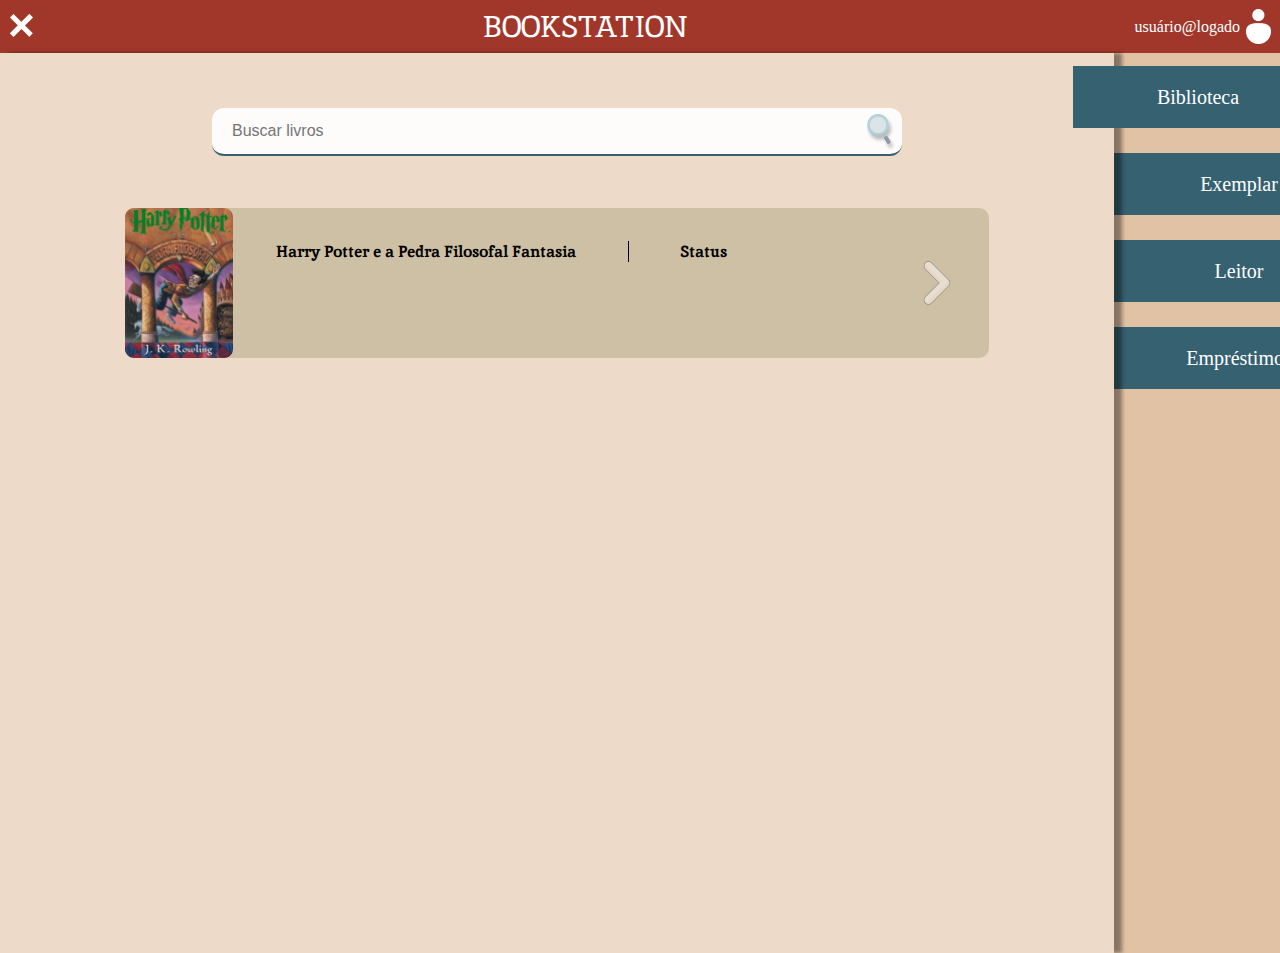
==== biblioteca.html @ f794fe82 "Projeto Finalizado" ====
<!DOCTYPE html>
<html lang="pt-br">

<head>
    <meta charset="UTF-8">
    <meta name="viewport" content="width=device-width, initial-scale=1.0">
    <link rel="stylesheet" href="/system.css">
    <link href="https://fonts.googleapis.com/css2?family=Inika:wght@400;700&display=swap" rel="stylesheet">
    <title>Bookstation </title>
</head>

<body>
    <div>
        <div class="modal">
            <p>Deseja sair?</p>
            <span>
                 <button class="botaoResposta">Sim</button>
                <button class="botaoResposta">Não</button>
            </span>
        </div>
        <header class="cabecalho">
            <button class="exit">
                <a href="#"></a>               
            </button> <!--Botão Exit-->
            <h2>Bookstation</h2> <!--Titulo-->

            <div class="Login">
                <p>usuário@logado</p>
                <img src="/assets/VectorUser.png" alt="Usuário">
            </div>
        </header>
        <main>
            <section class="apresentacao_conteudo">
                <form action="#" method="post">
                    <input class="form" type="text" placeholder="Buscar livros" required>
                </form>
                <div class="livros">
                    <img src="/assets/Harry potter.png">
                <div class="livrosinfo">
                    <P>Harry Potter e a Pedra Filosofal Fantasia</P>
                    <p>Status</p>
                </div>
                    <button></button>
                </div>
            </section>

            <aside>
                <a href="/biblioteca.html" class="active_link">Biblioteca</a>
                <a href="/exemplar.html" >Exemplar</a>
                <a href="/leitor.html">Leitor</a>
                <a href="/Emprestimos.html">Empréstimos</a>

            </aside>
        </main>
        <script src="main.js"></script>
</body>

</html>
---- system.css ----
* {
    margin: 0;
    padding: 0;
    outline: none;
    border: none;
    text-decoration: none;
    box-sizing: border-box;
}

button {
    cursor: pointer;
}

body {
    background-color: #EDDAC9;
}

.cabecalho {
    text-align: center;
    color: #ffff;
    background-color: #A1372A;
    background-repeat: no-repeat;
    padding: 7px 9px;
    display: flex;
    justify-content: space-between;
    align-items: center;
}

.cabecalho div {
    display: flex;
    align-items: center;
}

.cabecalho div img {
    margin-left: 6px;
    cursor: pointer;
}

.cabecalho div p:hover {
    text-decoration: underline;
    
}

.cabecalho button {
    background: url("/assets/VectorExit.png") no-repeat;
    width: 28px;
    height: 28px;
}

.exit a {
    width: 100%;
    height: 100%;
    display: inline-block;
}

h2 {
    font-family: "Inika", serif;
    font-weight: 100;
    font-size: 30px;
    text-transform: uppercase;
}

form input {
    background: #fdfcfb url("/assets/lupa.png") right no-repeat;
    cursor: pointer;
    background-position-y: 6px;
    background-position-x: 99.5%;
    border-radius: 12px;
    border-bottom: #366171 2px solid;
    width: 690px;
    height: 48px;
    margin-inline: auto;
    padding: 20px;
    font-size: 16px;
    display: flex;
    flex-direction: column;
    margin-top: 55px;
}

form {

    display: flex;
    align-items: center;
    justify-content: space-between;
}


main {
    display: flex;
    min-height: 100vh;


}

main aside {
    background: #E1C2A5;
    width: 326px;
    display: flex;
    flex-direction: column;


}

.apresentacao_conteudo {
    width: 100%;
    box-shadow: 8px 0px 4px rgb(0, 0, 0, 40%);
    z-index: 10;
}

main aside a {
    background: url("/assets/marcador\ \(1\).png") no-repeat;
    width: 250px;
    height: 62px;
    margin-block: 12.5px;
    display: inline-block;
    color: #fff;
    text-align: center;
    font-size: 20px;
    line-height: 62px;
    transition: .3s;

}

.active_link {
    margin-left: -41px;
    z-index: 20;
}

main aside a:hover {
    filter: drop-shadow(2px 7px 2px rgba(0, 0, 0, 0.705));
    margin-left: -41px;
    z-index: 20;

}


.modal {
    border: 1px solid black;
    width: 376px;
    height: 207px;
    display: none;
    flex-direction: column;
    justify-content: center;
    align-items: center;
    position: absolute;
    z-index: 500;
    top: 50%;
    left: 50%;
    -ms-transform: translate(-50%, -50%);
    transform: translate(-50%, -50%);
    padding-block: 51px 38px;
    font-size: 20px;
    background: rgba(255, 255, 255, 0.26);
    border-radius: 20px;
}

.modal span button {
    background: none;
    margin-top: 66px;
    font-size: 20px;
}


.modal span button:first-child {
    margin-right: 109px;
}

.livros{
    background: rgba(137, 131, 83, 0.3);
    border-radius: 10px;
    display: flex;
    margin: 52px 125px;
    width: 864px;
    height: 150px;
    gap: 10px;
    text-align: center;
}
.livrosinfo{
    padding: 33px;
    width: 100%;
    display: flex;
    height: min-content;
    font-size: 16px;
    font-weight: 700;
    font-family: "Inika", serif;
}

.livrosinfo p:nth-child(2){
    border-left: 1px solid black;
    margin-left: 52px;
    padding-left: 51px;
}

.livros button{
    background: url("/assets/divisa-esquerda\ 1.png") no-repeat;
    width: 48px;
    height: 84px;
    margin: 33px;
    display: flex;
    align-items: center;
    padding: 16px;
}
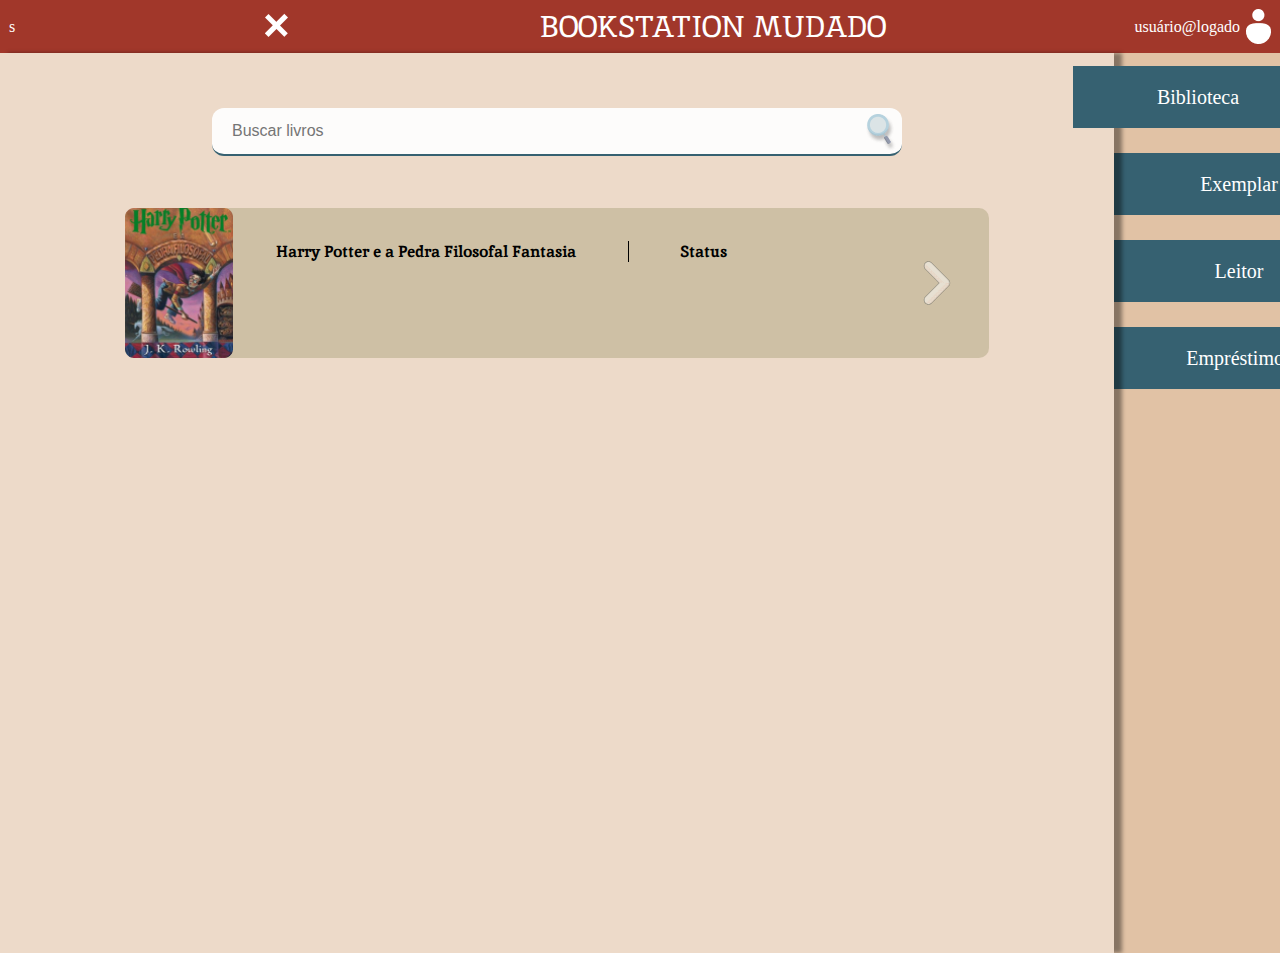
==== commit 5cf4b0b7: "alterado" ====
--- a/biblioteca.html
+++ b/biblioteca.html
@@ -18,11 +18,11 @@
                 <button class="botaoResposta">Não</button>
             </span>
         </div>
-        <header class="cabecalho">
+        <header class="cabecalho">s
             <button class="exit">
                 <a href="#"></a>               
             </button> <!--Botão Exit-->
-            <h2>Bookstation</h2> <!--Titulo-->
+            <h2>Bookstation mudado</h2> <!--Titulo-->
 
             <div class="Login">
                 <p>usuário@logado</p>
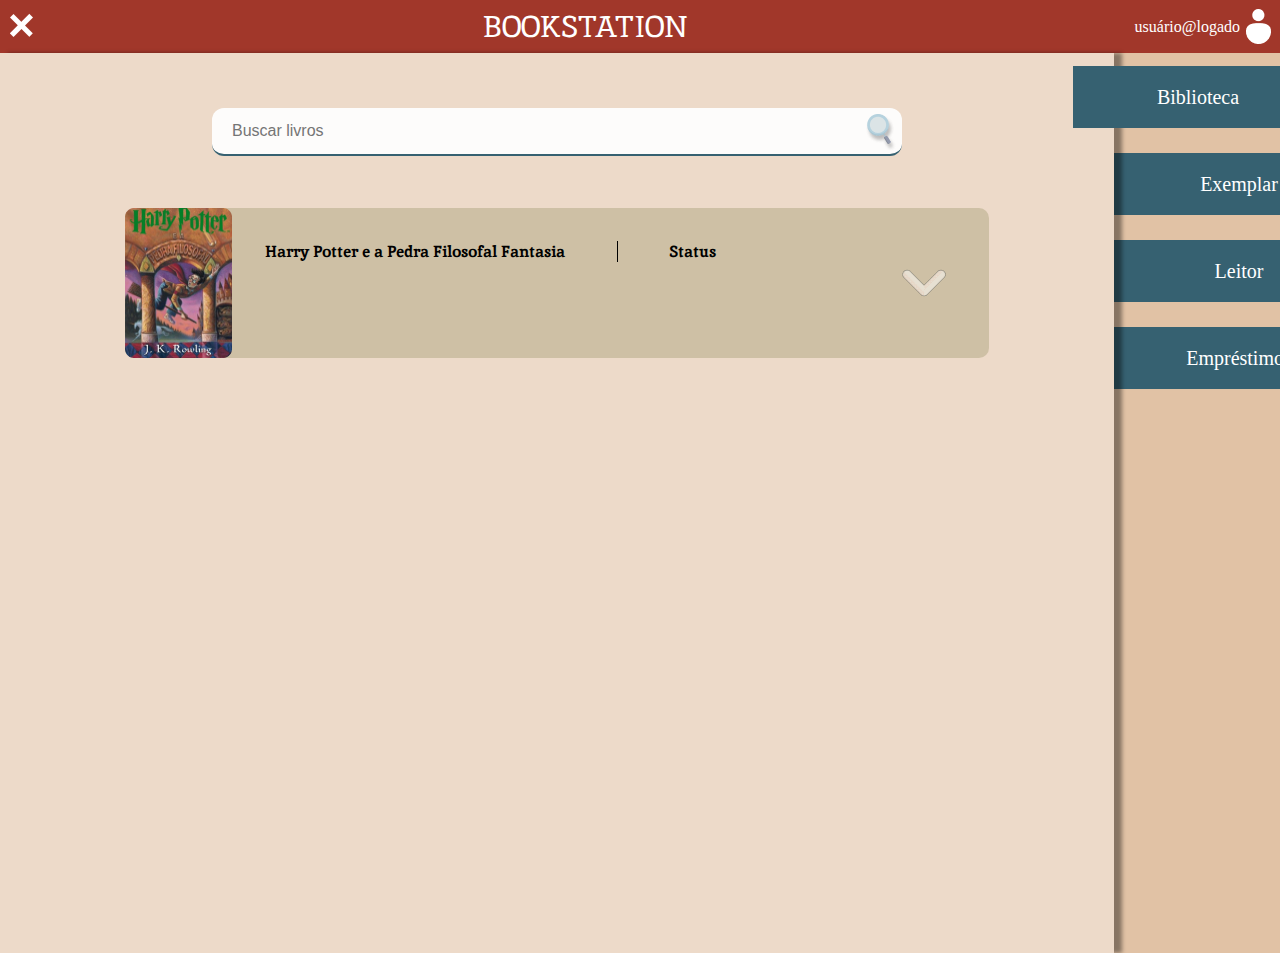
==== commit 2e33611b: "alterações realizadas" ====
--- a/biblioteca.html
+++ b/biblioteca.html
@@ -5,6 +5,9 @@
     <meta charset="UTF-8">
     <meta name="viewport" content="width=device-width, initial-scale=1.0">
     <link rel="stylesheet" href="/system.css">
+    <link rel="preconnect" href="https://fonts.googleapis.com">
+<link rel="preconnect" href="https://fonts.gstatic.com" crossorigin>
+<link href="https://fonts.googleapis.com/css2?family=Inter:wght@100..900&display=swap" rel="stylesheet">
     <link href="https://fonts.googleapis.com/css2?family=Inika:wght@400;700&display=swap" rel="stylesheet">
     <title>Bookstation </title>
 </head>
@@ -18,11 +21,11 @@
                 <button class="botaoResposta">Não</button>
             </span>
         </div>
-        <header class="cabecalho">s
+        <header class="cabecalho">
             <button class="exit">
                 <a href="#"></a>               
             </button> <!--Botão Exit-->
-            <h2>Bookstation mudado</h2> <!--Titulo-->
+            <h2>Bookstation</h2> <!--Titulo-->
 
             <div class="Login">
                 <p>usuário@logado</p>
@@ -35,12 +38,28 @@
                     <input class="form" type="text" placeholder="Buscar livros" required>
                 </form>
                 <div class="livros">
+                    <div class="header">
                     <img src="/assets/Harry potter.png">
                 <div class="livrosinfo">
                     <P>Harry Potter e a Pedra Filosofal Fantasia</P>
                     <p>Status</p>
                 </div>
-                    <button></button>
+                    <button  class="botao_abrir"></button>
+                </div>
+                    <div class="desc">
+                        <div class="paragrafo">
+                            <p>Lançamento: 14/05/1678</p>
+                            <p>ISBN-10: 0000000000</p>
+                            <p>ISBN-13: 000000000000</p>
+                            <button class="button_editar"></button>
+                        </div>
+                        <div>
+                            <h4>Sinopse:</h4>
+                            <p>
+                                Depois de férias aborrecidas na casa dos tios trouxas, está na hora de Harry Potter voltar a estudar. Coisas acontecem, no entanto, para dificultar o regresso de Harry. Persistente e astuto, o herói não se deixa intimidar pelos obstáculos e, com a ajuda dos fiéis amigos Weasley, começa o ano letivo na Escola de Magia e Bruxaria de Hogwarts. As novidades não são poucas. Novos colegas, novos professores, muitas e boas descobertas e um grande e perigosos desafio. Alguém ou alguma coisa ameaça a segurança e a tranquilidade dos membros de Hogwarts.
+                            </p>
+                        </div>
+                    </div>
                 </div>
             </section>
 
--- a/system.css
+++ b/system.css
@@ -38,7 +38,7 @@
 
 .cabecalho div p:hover {
     text-decoration: underline;
-    
+
 }
 
 .cabecalho button {
@@ -165,17 +165,47 @@
     margin-right: 109px;
 }
 
-.livros{
+.livros {
     background: rgba(137, 131, 83, 0.3);
     border-radius: 10px;
     display: flex;
     margin: 52px 125px;
     width: 864px;
-    height: 150px;
     gap: 10px;
     text-align: center;
-}
-.livrosinfo{
+    flex-direction: column;
+
+}
+.header {
+    display: flex;
+}
+
+.desc {
+    text-align: left;
+    font-size: 16px;
+    height: 228px;
+    display: none;
+    flex-direction: column;
+}
+.livros .botao_abrir {
+    background: url("/assets/fechado.png") ;
+    background-repeat: no-repeat  !important;
+    background-position: center !important;
+    width: 78px;
+    height: 84px;
+    margin: 33px;
+    display: flex;
+    align-items: center;
+    padding: 16px;
+}
+
+.button_editar {
+   background: url(/assets/butEditar.png);
+   height: 38px;
+   width: 38px;
+}
+
+.livrosinfo {
     padding: 33px;
     width: 100%;
     display: flex;
@@ -185,20 +215,21 @@
     font-family: "Inika", serif;
 }
 
-.livrosinfo p:nth-child(2){
+.livrosinfo p:nth-child(2) {
     border-left: 1px solid black;
     margin-left: 52px;
     padding-left: 51px;
 }
 
-.livros button{
-    background: url("/assets/divisa-esquerda\ 1.png") no-repeat;
-    width: 48px;
-    height: 84px;
-    margin: 33px;
-    display: flex;
-    align-items: center;
-    padding: 16px;
-}
-
-   
+
+.paragrafo {
+    display: flex;
+    justify-content: space-between;
+    align-items: center;
+}
+
+.desc h4{
+
+    padding-bottom: 10px;
+    font-weight: 400;
+}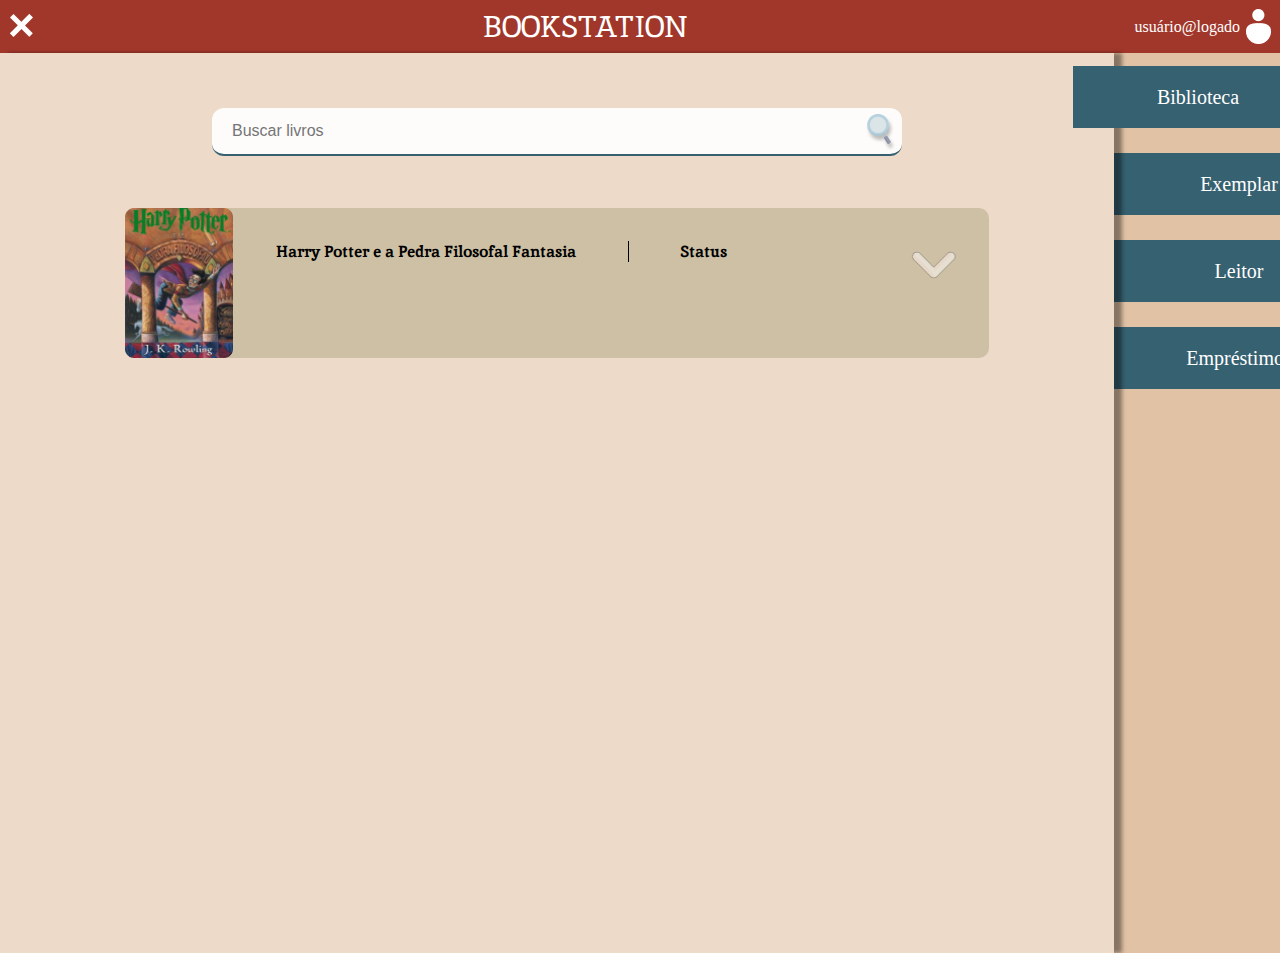
==== commit 7cad429d: "restaurar" ====
--- a/biblioteca.html
+++ b/biblioteca.html
@@ -5,9 +5,6 @@
     <meta charset="UTF-8">
     <meta name="viewport" content="width=device-width, initial-scale=1.0">
     <link rel="stylesheet" href="/system.css">
-    <link rel="preconnect" href="https://fonts.googleapis.com">
-<link rel="preconnect" href="https://fonts.gstatic.com" crossorigin>
-<link href="https://fonts.googleapis.com/css2?family=Inter:wght@100..900&display=swap" rel="stylesheet">
     <link href="https://fonts.googleapis.com/css2?family=Inika:wght@400;700&display=swap" rel="stylesheet">
     <title>Bookstation </title>
 </head>
@@ -38,28 +35,12 @@
                     <input class="form" type="text" placeholder="Buscar livros" required>
                 </form>
                 <div class="livros">
-                    <div class="header">
-                    <img src="/assets/Harry potter.png">
+                    <img src="/assets/Harrypotter.png">
                 <div class="livrosinfo">
                     <P>Harry Potter e a Pedra Filosofal Fantasia</P>
                     <p>Status</p>
                 </div>
-                    <button  class="botao_abrir"></button>
-                </div>
-                    <div class="desc">
-                        <div class="paragrafo">
-                            <p>Lançamento: 14/05/1678</p>
-                            <p>ISBN-10: 0000000000</p>
-                            <p>ISBN-13: 000000000000</p>
-                            <button class="button_editar"></button>
-                        </div>
-                        <div>
-                            <h4>Sinopse:</h4>
-                            <p>
-                                Depois de férias aborrecidas na casa dos tios trouxas, está na hora de Harry Potter voltar a estudar. Coisas acontecem, no entanto, para dificultar o regresso de Harry. Persistente e astuto, o herói não se deixa intimidar pelos obstáculos e, com a ajuda dos fiéis amigos Weasley, começa o ano letivo na Escola de Magia e Bruxaria de Hogwarts. As novidades não são poucas. Novos colegas, novos professores, muitas e boas descobertas e um grande e perigosos desafio. Alguém ou alguma coisa ameaça a segurança e a tranquilidade dos membros de Hogwarts.
-                            </p>
-                        </div>
-                    </div>
+                    <button></button>
                 </div>
             </section>
 
--- a/system.css
+++ b/system.css
@@ -38,7 +38,7 @@
 
 .cabecalho div p:hover {
     text-decoration: underline;
-
+    
 }
 
 .cabecalho button {
@@ -108,7 +108,7 @@
 }
 
 main aside a {
-    background: url("/assets/marcador\ \(1\).png") no-repeat;
+    background: url("/assets/marcadorazul.png") no-repeat;
     width: 250px;
     height: 62px;
     margin-block: 12.5px;
@@ -165,47 +165,17 @@
     margin-right: 109px;
 }
 
-.livros {
+.livros{
     background: rgba(137, 131, 83, 0.3);
     border-radius: 10px;
     display: flex;
     margin: 52px 125px;
     width: 864px;
+    height: 150px;
     gap: 10px;
     text-align: center;
-    flex-direction: column;
-
-}
-.header {
-    display: flex;
-}
-
-.desc {
-    text-align: left;
-    font-size: 16px;
-    height: 228px;
-    display: none;
-    flex-direction: column;
-}
-.livros .botao_abrir {
-    background: url("/assets/fechado.png") ;
-    background-repeat: no-repeat  !important;
-    background-position: center !important;
-    width: 78px;
-    height: 84px;
-    margin: 33px;
-    display: flex;
-    align-items: center;
-    padding: 16px;
-}
-
-.button_editar {
-   background: url(/assets/butEditar.png);
-   height: 38px;
-   width: 38px;
-}
-
-.livrosinfo {
+}
+.livrosinfo{
     padding: 33px;
     width: 100%;
     display: flex;
@@ -215,21 +185,20 @@
     font-family: "Inika", serif;
 }
 
-.livrosinfo p:nth-child(2) {
+.livrosinfo p:nth-child(2){
     border-left: 1px solid black;
     margin-left: 52px;
     padding-left: 51px;
 }
 
-
-.paragrafo {
-    display: flex;
-    justify-content: space-between;
-    align-items: center;
-}
-
-.desc h4{
-
-    padding-bottom: 10px;
-    font-weight: 400;
-}+.livros button{
+    background: url("/assets/divisa-esquerda\ 1.png") no-repeat;
+    width: 80px;
+    height: 84px;
+    margin: 33px;
+    display: flex;
+    align-items: center;
+    padding: 16px;
+}
+
+   
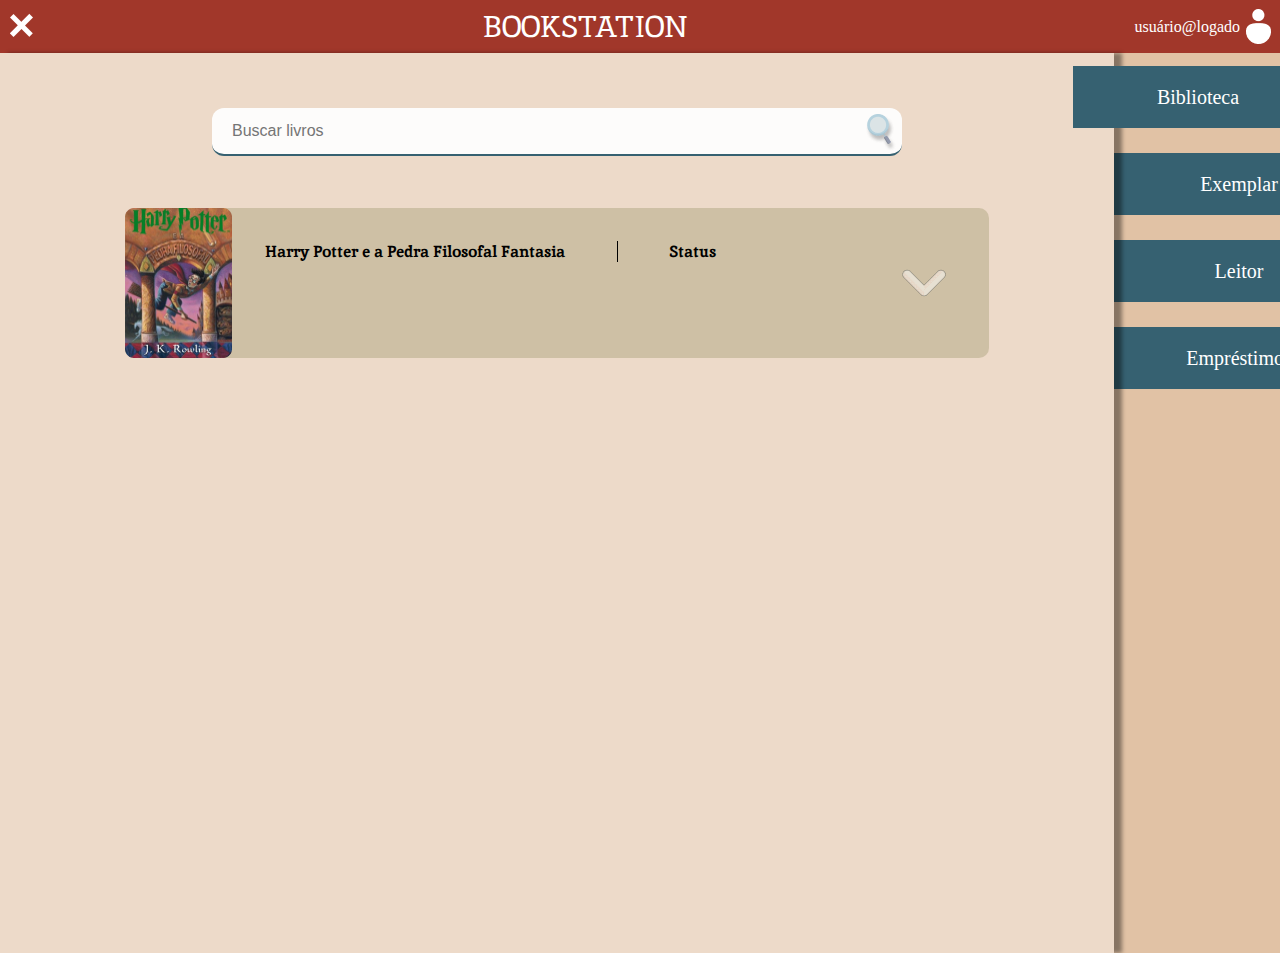
==== commit c479ddf3: "adicionando novos formulários" ====
--- a/biblioteca.html
+++ b/biblioteca.html
@@ -5,6 +5,9 @@
     <meta charset="UTF-8">
     <meta name="viewport" content="width=device-width, initial-scale=1.0">
     <link rel="stylesheet" href="/system.css">
+    <link rel="preconnect" href="https://fonts.googleapis.com">
+<link rel="preconnect" href="https://fonts.gstatic.com" crossorigin>
+<link href="https://fonts.googleapis.com/css2?family=Inter:wght@100..900&display=swap" rel="stylesheet">
     <link href="https://fonts.googleapis.com/css2?family=Inika:wght@400;700&display=swap" rel="stylesheet">
     <title>Bookstation </title>
 </head>
@@ -32,15 +35,31 @@
         <main>
             <section class="apresentacao_conteudo">
                 <form action="#" method="post">
-                    <input class="form" type="text" placeholder="Buscar livros" required>
+                    <input class="form_biblioteca" type="text" placeholder="Buscar livros" required>
                 </form>
                 <div class="livros">
-                    <img src="/assets/Harrypotter.png">
+                    <div class="header">
+                    <img src="/assets/Harry potter.png">
                 <div class="livrosinfo">
                     <P>Harry Potter e a Pedra Filosofal Fantasia</P>
                     <p>Status</p>
                 </div>
-                    <button></button>
+                    <button  class="botao_abrir"></button>
+                </div>
+                    <div class="desc">
+                        <div class="paragrafo">
+                            <p>Lançamento: 14/05/1678</p>
+                            <p>ISBN-10: 0000000000</p>
+                            <p>ISBN-13: 000000000000</p>
+                            <button class="button_editar"></button>
+                        </div>
+                        <div>
+                            <h4>Sinopse:</h4>
+                            <p>
+                                Depois de férias aborrecidas na casa dos tios trouxas, está na hora de Harry Potter voltar a estudar. Coisas acontecem, no entanto, para dificultar o regresso de Harry. Persistente e astuto, o herói não se deixa intimidar pelos obstáculos e, com a ajuda dos fiéis amigos Weasley, começa o ano letivo na Escola de Magia e Bruxaria de Hogwarts. As novidades não são poucas. Novos colegas, novos professores, muitas e boas descobertas e um grande e perigosos desafio. Alguém ou alguma coisa ameaça a segurança e a tranquilidade dos membros de Hogwarts.
+                            </p>
+                        </div>
+                    </div>
                 </div>
             </section>
 
--- a/system.css
+++ b/system.css
@@ -38,7 +38,7 @@
 
 .cabecalho div p:hover {
     text-decoration: underline;
-    
+
 }
 
 .cabecalho button {
@@ -60,7 +60,7 @@
     text-transform: uppercase;
 }
 
-form input {
+.form_biblioteca {
     background: #fdfcfb url("/assets/lupa.png") right no-repeat;
     cursor: pointer;
     background-position-y: 6px;
@@ -77,7 +77,7 @@
     margin-top: 55px;
 }
 
-form {
+.form_biblioteca {
 
     display: flex;
     align-items: center;
@@ -108,7 +108,7 @@
 }
 
 main aside a {
-    background: url("/assets/marcadorazul.png") no-repeat;
+    background: url("/assets/marcador\ \(1\).png") no-repeat;
     width: 250px;
     height: 62px;
     margin-block: 12.5px;
@@ -165,17 +165,47 @@
     margin-right: 109px;
 }
 
-.livros{
+.livros {
     background: rgba(137, 131, 83, 0.3);
     border-radius: 10px;
     display: flex;
     margin: 52px 125px;
     width: 864px;
-    height: 150px;
     gap: 10px;
     text-align: center;
-}
-.livrosinfo{
+    flex-direction: column;
+
+}
+.header {
+    display: flex;
+}
+
+.desc {
+    text-align: left;
+    font-size: 16px;
+    height: 228px;
+    display: none;
+    flex-direction: column;
+}
+.livros .botao_abrir {
+    background: url("/assets/fechado.png") ;
+    background-repeat: no-repeat  !important;
+    background-position: center !important;
+    width: 78px;
+    height: 84px;
+    margin: 33px;
+    display: flex;
+    align-items: center;
+    padding: 16px;
+}
+
+.button_editar {
+   background: url(/assets/butEditar.png);
+   height: 38px;
+   width: 38px;
+}
+
+.livrosinfo {
     padding: 33px;
     width: 100%;
     display: flex;
@@ -185,20 +215,189 @@
     font-family: "Inika", serif;
 }
 
-.livrosinfo p:nth-child(2){
+.livrosinfo p:nth-child(2) {
     border-left: 1px solid black;
     margin-left: 52px;
     padding-left: 51px;
 }
 
-.livros button{
-    background: url("/assets/divisa-esquerda\ 1.png") no-repeat;
-    width: 80px;
-    height: 84px;
-    margin: 33px;
-    display: flex;
-    align-items: center;
-    padding: 16px;
-}
-
-   
+
+.paragrafo {
+    display: flex;
+    justify-content: space-between;
+    align-items: center;
+}
+
+.desc h4{
+
+    padding-bottom: 10px;
+    font-weight: 400;
+}
+.form_exemplar_buscar{
+    background: #fdfcfb url("/assets/lupa.png") right no-repeat;
+    cursor: pointer;
+    background-position-y: 6px;
+    background-position-x: 99.5%;
+    border-radius: 12px;
+    border-bottom: #366171 2px solid;
+    width: 690px;
+    height: 48px;
+    margin-inline: auto;
+    padding: 20px;
+    font-size: 16px;
+    display: flex;
+    flex-direction: column;
+    margin-top: 55px;
+}
+/* .formulario_exemplar input{} */
+
+.titulo input{
+    background: rgb(252, 244, 237);
+    cursor: pointer;
+    background-position-y: 6px;
+    background-position-x: 99.5%;
+    border-radius: 12px;
+    width: 860px;
+    height: 48px;
+    margin-inline: auto;
+    padding: 20px;
+    font-size: 16px;
+    display: flex;
+    margin-top: 55px;
+
+}
+.autor_lancamento, .Editora_genero {
+    text-align: center; /* Centraliza os inputs horizontalmente */
+}
+
+.autor_lancamento input {
+    padding: 5px;
+    background:rgb(252, 244, 237);
+    border-radius: 12px;
+    width: 390px;
+    height: 48px;
+    margin-top: 40px;
+    margin-inline: 40px;
+    display: inline-block;
+    vertical-align: middle; /* Alinha os inputs verticalmente */
+}
+.Editora_genero input{
+    padding: 5px;
+    background: rgb(252, 244, 237);
+    border-radius: 12px;
+    width: 390px;
+    height: 48px;
+    border: 1px solid #ccc;
+    margin-top: 40px;
+    margin-inline: 40px;
+    display: inline-block;
+    vertical-align: middle; /* Alinha os inputs verticalmente */
+}
+/* .upload_imagem input{
+    padding: 5px;
+    background: rgb(252, 244, 237);
+    border-radius: 12px;
+    width: 390px;
+    height: 48px;
+    border: 1px solid #ccc;
+    margin-top: 40px;
+    margin-inline: 40px;
+    display: inline-block;
+    vertical-align: middle; /* Alinha os inputs verticalmente */
+
+.isbn_classe input{
+    padding: 5px;
+    background:rgb(252, 244, 237);
+    border-radius: 12px;
+    width: 390px;
+    height: 48px;
+    border: 1px solid #ccc;
+    margin-top: 40px;
+    margin-inline: 40px;
+    display: inline-block;
+    vertical-align: middle; /* Alinha os inputs verticalmente */
+}
+.Button_finalizacao button{
+    padding: 5px;
+    border-radius: 12px;
+    width: 190px;
+    height: 50px;
+    border: 1px solid #ccc;
+    margin-top: 40px;
+    margin-inline: 40px;
+    display: inline-block;
+    vertical-align: middle; /* Alinha os inputs verticalmente */
+}
+.Button_finalizacao button[type="submit"] {
+    background-color: #DEA6A6; /* Cor de fundo do botão de envio */
+    color: #fff; /* Cor do texto do botão de envio */
+}
+
+.Button_finalizacao button[type="button"] {
+    background-color: #B4CCBC; /* Cor de fundo do botão de cancelar */
+    color: #fff; /* Cor do texto do botão de cancelar */
+}
+.nome_completo input{
+    background: rgb(252, 244, 237);
+    cursor: pointer;
+    background-position-y: 6px;
+    background-position-x: 99.5%;
+    border-radius: 12px;
+    width: 860px;
+    height: 48px;
+    margin-inline: auto;
+    padding: 20px;
+    font-size: 16px;
+    display: flex;
+    margin-top: 55px;
+}
+.Pessoa_fisica{
+    text-align: center;
+}
+.Pessoa_fisica  input{
+    padding: 5px;
+    background:rgb(252, 244, 237);
+    border-radius: 12px;
+    width: 390px;
+    height: 48px;
+    margin-top: 40px;
+    margin-inline: 40px;
+    display: inline-block;
+    vertical-align: middle; /* Alinha os inputs verticalmente */
+}
+.Email_form input{
+    background: rgb(252, 244, 237);
+    cursor: pointer;
+    background-position-y: 6px;
+    background-position-x: 99.5%;
+    border-radius: 12px;
+    width: 860px;
+    height: 48px;
+    margin-inline: auto;
+    padding: 20px;
+    font-size: 16px;
+    display: flex;
+    margin-top: 35px;
+}
+.endereco_informacoes input{
+    padding: 5px;
+    background:rgb(252, 244, 237);
+    border-radius: 12px;
+    width: 390px;
+    height: 48px;
+    margin-top: 40px;
+    margin-inline: 0px;
+    display: inline-block;
+    vertical-align: middle; /* Alinha os inputs verticalmente*/
+}
+.endereco_informacoes_cidade{
+    padding: 5px;
+    background:rgb(252, 244, 237);
+    border-radius: 12px;
+    width: 390px;
+    height: 48px;
+    margin-top: 40px;
+    margin-inline: 40px;
+    display: inline-block;
+    vertical-align: middle; /* Alinha os inputs verticalmente */
+}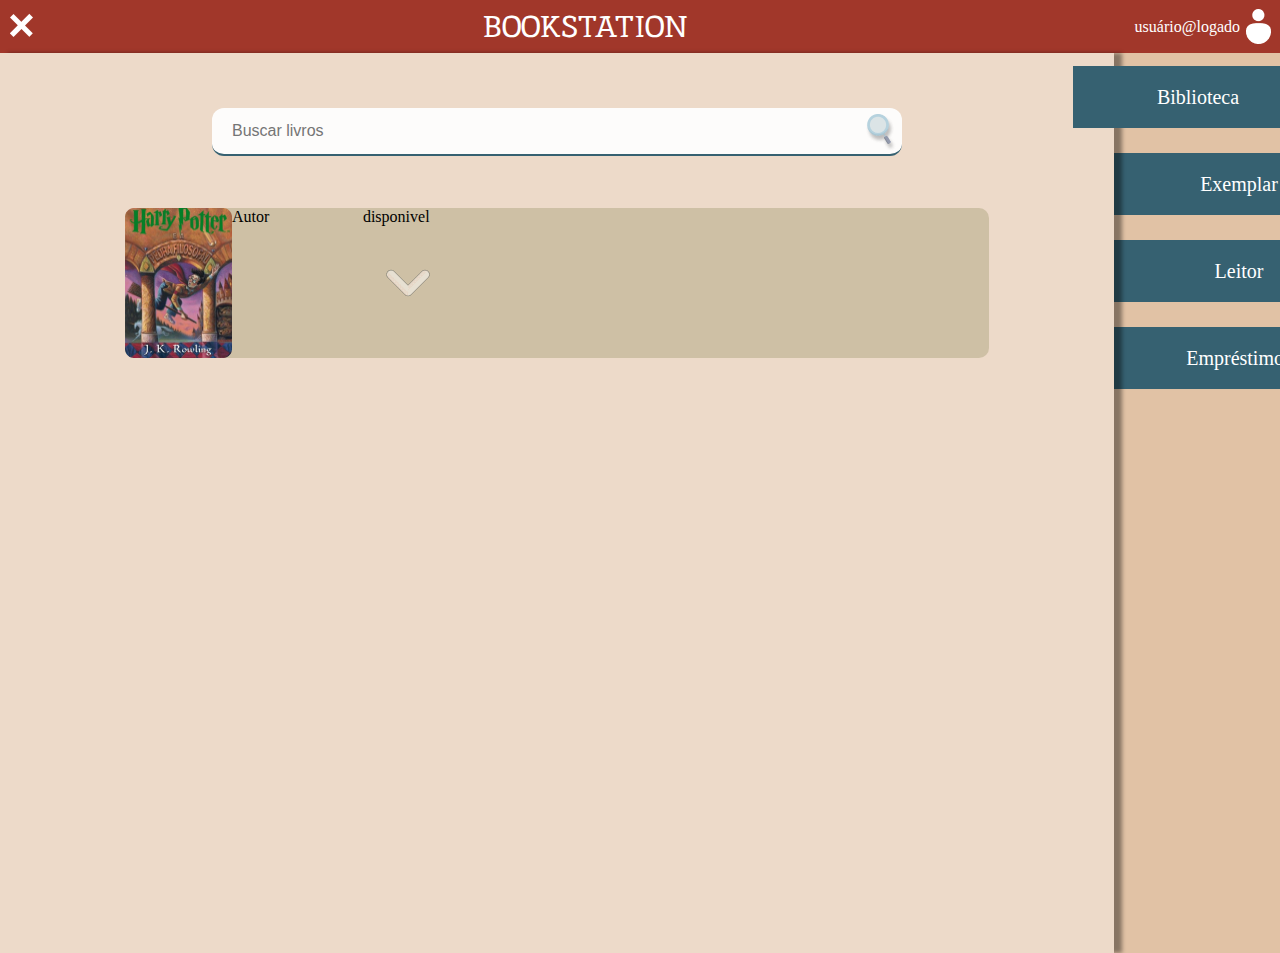
==== commit 99b6bb79: "alterações novas" ====
--- a/biblioteca.html
+++ b/biblioteca.html
@@ -35,14 +35,14 @@
         <main>
             <section class="apresentacao_conteudo">
                 <form action="#" method="post">
-                    <input class="form_biblioteca" type="text" placeholder="Buscar livros" required>
+                    <input class="form_exemplar_buscar" type="text" placeholder="Buscar livros" required>
                 </form>
                 <div class="livros">
                     <div class="header">
                     <img src="/assets/Harry potter.png">
                 <div class="livrosinfo">
-                    <P>Harry Potter e a Pedra Filosofal Fantasia</P>
-                    <p>Status</p>
+                    <P>Autor</P>
+                    <p>disponivel</p>
                 </div>
                     <button  class="botao_abrir"></button>
                 </div>
@@ -53,7 +53,7 @@
                             <p>ISBN-13: 000000000000</p>
                             <button class="button_editar"></button>
                         </div>
-                        <div>
+                        <div class="sinopse">
                             <h4>Sinopse:</h4>
                             <p>
                                 Depois de férias aborrecidas na casa dos tios trouxas, está na hora de Harry Potter voltar a estudar. Coisas acontecem, no entanto, para dificultar o regresso de Harry. Persistente e astuto, o herói não se deixa intimidar pelos obstáculos e, com a ajuda dos fiéis amigos Weasley, começa o ano letivo na Escola de Magia e Bruxaria de Hogwarts. As novidades não são poucas. Novos colegas, novos professores, muitas e boas descobertas e um grande e perigosos desafio. Alguém ou alguma coisa ameaça a segurança e a tranquilidade dos membros de Hogwarts.
--- a/system.css
+++ b/system.css
@@ -206,33 +206,63 @@
 }
 
 .livrosinfo {
-    padding: 33px;
-    width: 100%;
-    display: flex;
-    height: min-content;
-    font-size: 16px;
-    font-weight: 700;
-    font-family: "Inika", serif;
-}
-
-.livrosinfo p:nth-child(2) {
-    border-left: 1px solid black;
-    margin-left: 52px;
-    padding-left: 51px;
+ display: flex;
+ justify-content: space-between;
+ gap: 90%;
 }
 
 
 .paragrafo {
+    margin: 10px;
     display: flex;
     justify-content: space-between;
     align-items: center;
 }
+.sinopse{
+    margin: 10px;
+}
 
 .desc h4{
-
     padding-bottom: 10px;
     font-weight: 400;
 }
+.emprestinfo{
+padding-block: 17px 16px;
+display: flex;
+text-align: left;
+align-items: center;
+font-size: 16px;
+font-weight: 400;
+font-family: "Inika", serif;
+margin-left: 10px;
+padding-left: 51px;
+justify-content: space-between;
+width: 100%;
+}
+
+.emprestinfo h1{
+    font-weight: 400;
+}
+
+.emprestinfo{
+   margin: 0;
+}
+
+.titulo_emprestimo *{
+    margin-bottom: 12px;
+}
+
+.titulo_emprestimo div p{
+    display: inline;
+    margin-right: 24px;
+}
+.emprestinfo_status {
+  /* padding-top: 14px;  */
+}
+.emprestinfo_status p:first-child{
+    margin-bottom: 10px;
+}
+
 .form_exemplar_buscar{
     background: #fdfcfb url("/assets/lupa.png") right no-repeat;
     cursor: pointer;
@@ -337,7 +367,11 @@
     background-color: #B4CCBC; /* Cor de fundo do botão de cancelar */
     color: #fff; /* Cor do texto do botão de cancelar */
 }
-.nome_completo input{
+
+input{
+    background: none;
+}
+ .nome_completo input{
     background: rgb(252, 244, 237);
     cursor: pointer;
     background-position-y: 6px;
@@ -349,7 +383,7 @@
     padding: 20px;
     font-size: 16px;
     display: flex;
-    margin-top: 55px;
+    margin-top: 55px; 
 }
 .Pessoa_fisica{
     text-align: center;
@@ -379,25 +413,65 @@
     display: flex;
     margin-top: 35px;
 }
-.endereco_informacoes input{
+
+.endereco_informacoes input {
+    padding: 5px;
+    background: rgb(252, 244, 237);
+    border-radius: 12px;
+    width: 250px;
+    height: 48px;
+    margin-top: 40px;
+    margin-inline: 85px;
+    display: inline-block;
+    margin-right: 35px; /*Adicionando margem à direita*/
+}
+  
+
+
+.endereco_informacoes_cidade input{
     padding: 5px;
     background:rgb(252, 244, 237);
     border-radius: 12px;
-    width: 390px;
-    height: 48px;
-    margin-top: 40px;
-    margin-inline: 0px;
-    display: inline-block;
-    vertical-align: middle; /* Alinha os inputs verticalmente*/
-}
-.endereco_informacoes_cidade{
-    padding: 5px;
-    background:rgb(252, 244, 237);
-    border-radius: 12px;
-    width: 390px;
-    height: 48px;
-    margin-top: 40px;
-    margin-inline: 40px;
-    display: inline-block;
-    vertical-align: middle; /* Alinha os inputs verticalmente */
+    width: 300px;
+    height: 48px;
+    margin-top: 40px;
+    margin-inline: 40px;
+    display: inline-block;
+    vertical-align: middle; /* Alinha os inputs verticalmente */
+}
+.endereco_informacoes .numero_informaçao{
+    width:181px;
+    height:48px;  
+}
+
+.desc.emprestimo{
+   flex-direction: row;
+   align-items: center;
+   height: 100px;
+   justify-content:space-around;
+   
+}
+.btn_emprestimos{
+    border-radius: 10px;
+    background: none;
+    justify-content: space-between;
+    padding: 5px;
+    border-radius: 12px;
+    width: 190px;
+    height: 50px;
+    display: inline-block;
+
+}
+.btn_emprestimos.multa{
+    border: #366171 2px solid;
+    color: #366171;
+
+}
+.btn_emprestimos.renovar{
+    border: #713636 2px solid;
+    color: #713636;
+}
+.btn_emprestimos.devolver{
+    border: #366171 2px solid;
+    color: #366171;
 }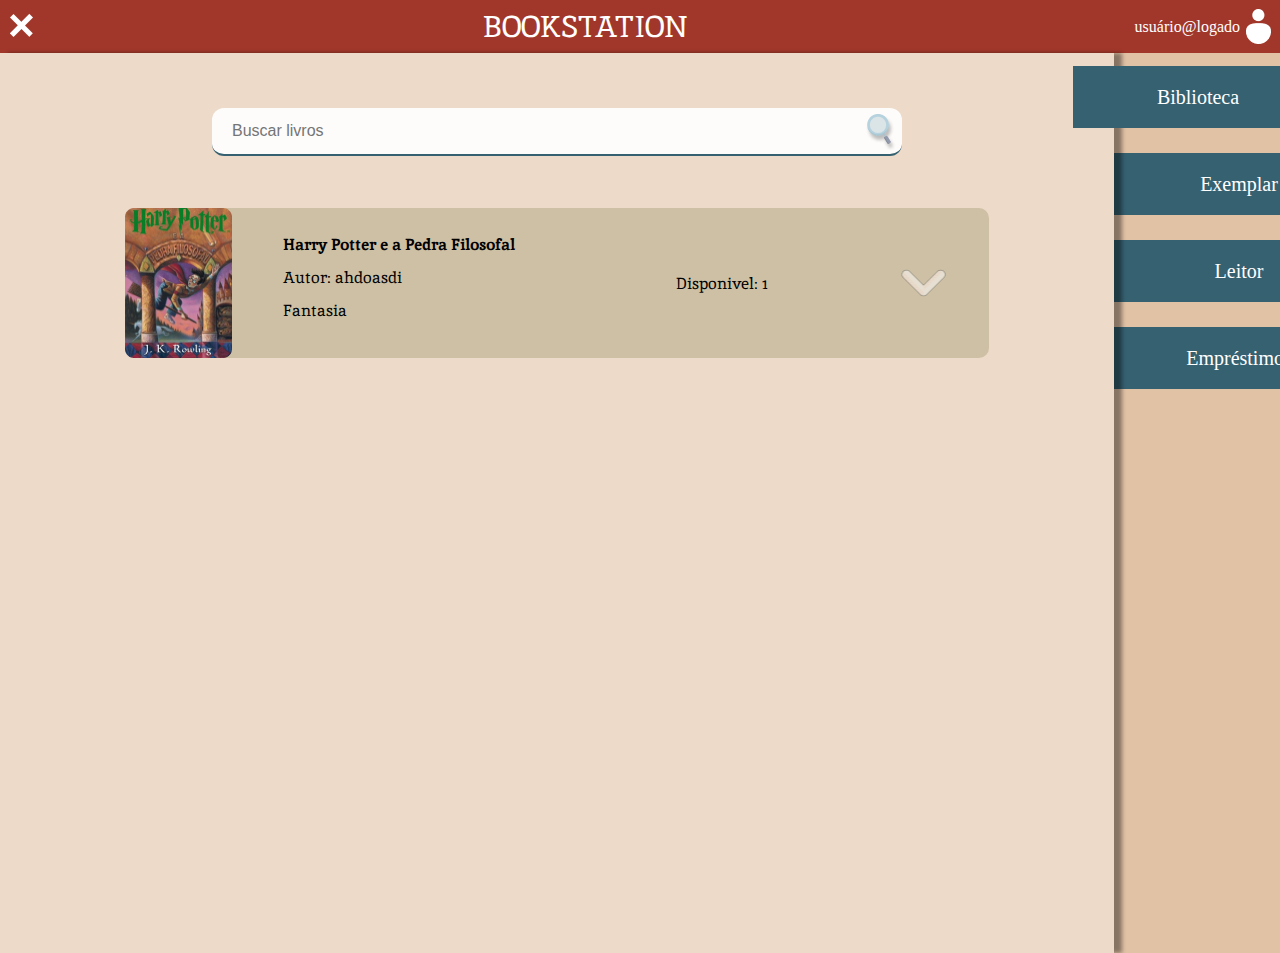
==== commit fcdb22df: "alterações em todos os Html e Css" ====
--- a/biblioteca.html
+++ b/biblioteca.html
@@ -14,6 +14,7 @@
 
 <body>
     <div>
+        <div class="overlay">
         <div class="modal">
             <p>Deseja sair?</p>
             <span>
@@ -21,6 +22,7 @@
                 <button class="botaoResposta">Não</button>
             </span>
         </div>
+    </div>
         <header class="cabecalho">
             <button class="exit">
                 <a href="#"></a>               
@@ -39,10 +41,18 @@
                 </form>
                 <div class="livros">
                     <div class="header">
-                    <img src="/assets/Harry potter.png">
-                <div class="livrosinfo">
-                    <P>Autor</P>
-                    <p>disponivel</p>
+                        <img src="/assets/Harry potter.png">
+
+                        <div class="emprestinfo">
+                            <div class="titulo_emprestimo">
+                                <h4>Harry Potter e a Pedra Filosofal</h4>
+                                <p>Autor: ahdoasdi</p>
+                                <p>Fantasia</p>
+                            </div>
+
+                            <div class="Disponivel_info">
+                                <p>Disponivel: 1</p>
+                            </div>
                 </div>
                     <button  class="botao_abrir"></button>
                 </div>
--- a/system.css
+++ b/system.css
@@ -150,8 +150,18 @@
     transform: translate(-50%, -50%);
     padding-block: 51px 38px;
     font-size: 20px;
-    background: rgba(255, 255, 255, 0.26);
+    background: #ffffff;
     border-radius: 20px;
+    z-index: 5000;
+    position: relative;
+}
+.overlay{
+    background: #38383848;
+    position: absolute;
+    width: 100vw;
+    height: 100vh;
+    z-index: 900;
+    display: none;
 }
 
 .modal span button {
@@ -178,6 +188,8 @@
 }
 .header {
     display: flex;
+    width: 864px;
+    height: 150px;
 }
 
 .desc {
@@ -205,11 +217,26 @@
    width: 38px;
 }
 
-.livrosinfo {
- display: flex;
- justify-content: space-between;
- gap: 90%;
-}
+.livrosinfo{
+font-size: 16px;
+display:flex;
+flex-direction: column;
+margin-bottom: 90px;
+}
+
+.livrosinfo div p{
+display: inline;
+margin-right: 90px;
+}
+emprestinfo_status p:first-child{
+    margin-bottom: 10px;
+}
+
+.Disponivel_info{
+    font-size: 16px;
+    margin-right: 90px;
+}
+
 
 
 .paragrafo {
@@ -256,9 +283,6 @@
     display: inline;
     margin-right: 24px;
 }
-.emprestinfo_status {
-  /* padding-top: 14px;  */
-}
 .emprestinfo_status p:first-child{
     margin-bottom: 10px;
 }
@@ -279,178 +303,156 @@
     flex-direction: column;
     margin-top: 55px;
 }
-/* .formulario_exemplar input{} */
-
+.formulario_exemplar {
+    width: 860px;
+    font-size: 16px;
+    display: flex;
+    flex-direction: column;
+    margin: 0 auto;
+}
 .titulo input{
     background: rgb(252, 244, 237);
     cursor: pointer;
     background-position-y: 6px;
     background-position-x: 99.5%;
     border-radius: 12px;
-    width: 860px;
+    width: 100%;
+    height: 48px;
+    margin-inline: auto;
+    padding: 10px;
+    font-size: 16px;
+    display: flex;
+    margin-top: 55px;
+
+}
+.Button_finalizacao {
+    justify-content: center;
+    text-align: center;
+    display:flex;
+}
+.Button_finalizacao button{
+    border-radius: 12px;
+    width: 190px;
+    height: 50px;
+    border: 1px solid #ccc;
+    margin-top: 30px;
+    margin-bottom: 30px;
+    margin-inline: 10px;
+    display: inline-block;
+    vertical-align: middle; /* Alinha os inputs verticalmente */
+}
+.Button_finalizacao button[type="submit"] {
+    background-color: #DEA6A6; /* Cor de fundo do botão de envio */
+    color: #5A2B2B; /* Cor do texto do botão de envio */
+}
+
+.Button_finalizacao button[type="button"] {
+    background-color: #B4CCBC; /* Cor de fundo do botão de cancelar */
+    color: #3E4841; /* Cor do texto do botão de cancelar */
+}
+
+input{
+    background: none;
+}
+ .nome_completo input{
+    background: rgb(252, 244, 237);
+    cursor: pointer;
+    background-position-y: 6px;
+    background-position-x: 99.5%;
+    border-radius: 12px;
+    width: 100%;
     height: 48px;
     margin-inline: auto;
     padding: 20px;
     font-size: 16px;
-    display: flex;
-    margin-top: 55px;
-
-}
-.autor_lancamento, .Editora_genero {
-    text-align: center; /* Centraliza os inputs horizontalmente */
-}
-
-.autor_lancamento input {
-    padding: 5px;
+    font-family: "Inter", sans-serif;
+    display: flex;
+    margin-top: 55px; 
+}
+.InputFlex{
+    text-align: center;
+    display:flex;
+    justify-content: space-between;
+    margin-top: 20px;
+
+}
+.InputFlex  input{
+    font-size: 16px;
+    padding: 15px;
     background:rgb(252, 244, 237);
     border-radius: 12px;
-    width: 390px;
-    height: 48px;
-    margin-top: 40px;
-    margin-inline: 40px;
-    display: inline-block;
-    vertical-align: middle; /* Alinha os inputs verticalmente */
-}
-.Editora_genero input{
-    padding: 5px;
+    width: 49%;
+    display: inline-block;
+    vertical-align: middle;
+}
+.InputFlex ::placeholder {
+    color:#766555;
+  }
+.InputFlex_tree{
+    text-align: center;
+    display:flex;
+    /* flex-direction: column;
+    align-items: center; */
+    justify-content: space-between;
+    margin-top: 20px;
+    gap: 10px;
+}
+.InputFlex_tree input {
+    padding: 15px;
+    background:rgb(252, 244, 237);
+    border-radius: 12px;
+    width: 40%;
+    display: inline-block;
+    vertical-align: middle;
+}
+.InputFlex_tree #numero{
+    width: 20%;
+}
+.InputFlex img{
+    border-radius: 10px;
     background: rgb(252, 244, 237);
-    border-radius: 12px;
-    width: 390px;
-    height: 48px;
-    border: 1px solid #ccc;
-    margin-top: 40px;
-    margin-inline: 40px;
-    display: inline-block;
-    vertical-align: middle; /* Alinha os inputs verticalmente */
-}
-/* .upload_imagem input{
-    padding: 5px;
-    background: rgb(252, 244, 237);
-    border-radius: 12px;
-    width: 390px;
-    height: 48px;
-    border: 1px solid #ccc;
-    margin-top: 40px;
-    margin-inline: 40px;
-    display: inline-block;
-    vertical-align: middle; /* Alinha os inputs verticalmente */
-
-.isbn_classe input{
-    padding: 5px;
-    background:rgb(252, 244, 237);
-    border-radius: 12px;
-    width: 390px;
-    height: 48px;
-    border: 1px solid #ccc;
-    margin-top: 40px;
-    margin-inline: 40px;
-    display: inline-block;
-    vertical-align: middle; /* Alinha os inputs verticalmente */
-}
-.Button_finalizacao button{
-    padding: 5px;
-    border-radius: 12px;
-    width: 190px;
-    height: 50px;
-    border: 1px solid #ccc;
-    margin-top: 40px;
-    margin-inline: 40px;
-    display: inline-block;
-    vertical-align: middle; /* Alinha os inputs verticalmente */
-}
-.Button_finalizacao button[type="submit"] {
-    background-color: #DEA6A6; /* Cor de fundo do botão de envio */
-    color: #fff; /* Cor do texto do botão de envio */
-}
-
-.Button_finalizacao button[type="button"] {
-    background-color: #B4CCBC; /* Cor de fundo do botão de cancelar */
-    color: #fff; /* Cor do texto do botão de cancelar */
-}
-
-input{
-    background: none;
-}
- .nome_completo input{
+}
+.Email_form ::placeholder{
+    color: #766555;
+}
+.Email_form input{
     background: rgb(252, 244, 237);
     cursor: pointer;
     background-position-y: 6px;
     background-position-x: 99.5%;
     border-radius: 12px;
-    width: 860px;
+    width: 100%;
     height: 48px;
     margin-inline: auto;
     padding: 20px;
-    font-size: 16px;
-    display: flex;
-    margin-top: 55px; 
-}
-.Pessoa_fisica{
-    text-align: center;
-}
-.Pessoa_fisica  input{
-    padding: 5px;
-    background:rgb(252, 244, 237);
-    border-radius: 12px;
-    width: 390px;
-    height: 48px;
-    margin-top: 40px;
-    margin-inline: 40px;
-    display: inline-block;
-    vertical-align: middle; /* Alinha os inputs verticalmente */
-}
-.Email_form input{
+    font-family: "Inter", sans-serif;
+    font-size: 16px;
+    display: flex;
+    margin-top: 20px;   
+}
+.InputFlex_tree ::placeholder{
+    font-size: 16px;
+    color: #766555;
+}
+/*Abaixo são estilizações da pagina empréstimo*/
+.Historico_emprestimos { 
+    width:860px;
+    height:330px;
+    padding: 10px;
+    font-size: 16px;
+    font-family: "Inter", sans-serif;
+    color: #766555;
+    border-radius: 20px;
+    margin-bottom: 20px;
     background: rgb(252, 244, 237);
-    cursor: pointer;
-    background-position-y: 6px;
-    background-position-x: 99.5%;
-    border-radius: 12px;
-    width: 860px;
-    height: 48px;
-    margin-inline: auto;
-    padding: 20px;
-    font-size: 16px;
-    display: flex;
-    margin-top: 35px;
-}
-
-.endereco_informacoes input {
-    padding: 5px;
-    background: rgb(252, 244, 237);
-    border-radius: 12px;
-    width: 250px;
-    height: 48px;
-    margin-top: 40px;
-    margin-inline: 85px;
-    display: inline-block;
-    margin-right: 35px; /*Adicionando margem à direita*/
-}
-  
-
-
-.endereco_informacoes_cidade input{
-    padding: 5px;
-    background:rgb(252, 244, 237);
-    border-radius: 12px;
-    width: 300px;
-    height: 48px;
-    margin-top: 40px;
-    margin-inline: 40px;
-    display: inline-block;
-    vertical-align: middle; /* Alinha os inputs verticalmente */
-}
-.endereco_informacoes .numero_informaçao{
-    width:181px;
-    height:48px;  
-}
-
-.desc.emprestimo{
+}
+ .desc.emprestimo{
    flex-direction: row;
    align-items: center;
    height: 100px;
-   justify-content:space-around;
-   
-}
+   justify-content:space-around;   
+}
+
 .btn_emprestimos{
     border-radius: 10px;
     background: none;
@@ -463,15 +465,83 @@
 
 }
 .btn_emprestimos.multa{
+    border: #5F1F17 2px solid;
+    color:#5F1F17;
+    
+
+}
+.btn_emprestimos.renovar{
     border: #366171 2px solid;
     color: #366171;
-
-}
-.btn_emprestimos.renovar{
-    border: #713636 2px solid;
-    color: #713636;
+    
 }
 .btn_emprestimos.devolver{
-    border: #366171 2px solid;
-    color: #366171;
-}+    border: #50705F 2px solid;
+    color: #50705F;
+}
+.container_sinopse{
+    font-size: 16px;
+    text-align: center;
+    display:flex;
+    justify-content: space-between;
+    margin-top: 20px;
+}
+.imagem_file{
+width: 230px;
+height: 300px;
+background:rgb(252, 239, 223);
+border-radius: 10px;
+display: flex;
+}
+.sinopse_exemplar{
+    width: 605px;
+    height: 363px;
+    display: flex;
+    padding: 10px;
+    color:#766555;
+    font-family: "Inter", sans-serif;
+    font-size: 16px;
+    flex-direction: row;
+    background:rgb(252, 244, 237);
+    border-radius: 10px;
+}
+ /* input[type = "file"]{
+    width:230px ;
+    height: 48px;
+    background: #A1372A;
+} */
+/* .inputFile {
+    margin-top: 10px;
+    position: relative;
+    display: inline-block;
+} */
+.InputFile{
+    width: 230px;
+    display: flex;
+    margin-top: 15px;
+}
+#arquivo {
+    display: none;
+    height: 0;
+    width: 0;
+
+}
+
+.custom-file-label {
+    font-size: 16px !important;
+    font-family: "Inter", sans-serif !important;
+    background: url("/assets/↑.png") right no-repeat ;
+    display: inline-block;
+    background-color: rgb(252, 244, 237);
+    color:#766555;
+    padding: 15px 40px;
+    border-radius: 10px;
+    cursor: pointer; 
+    width: 100% !important;
+}
+
+.custom-file-label:hover {
+    background-color: rgb(252, 244, 237);
+}
+
+
